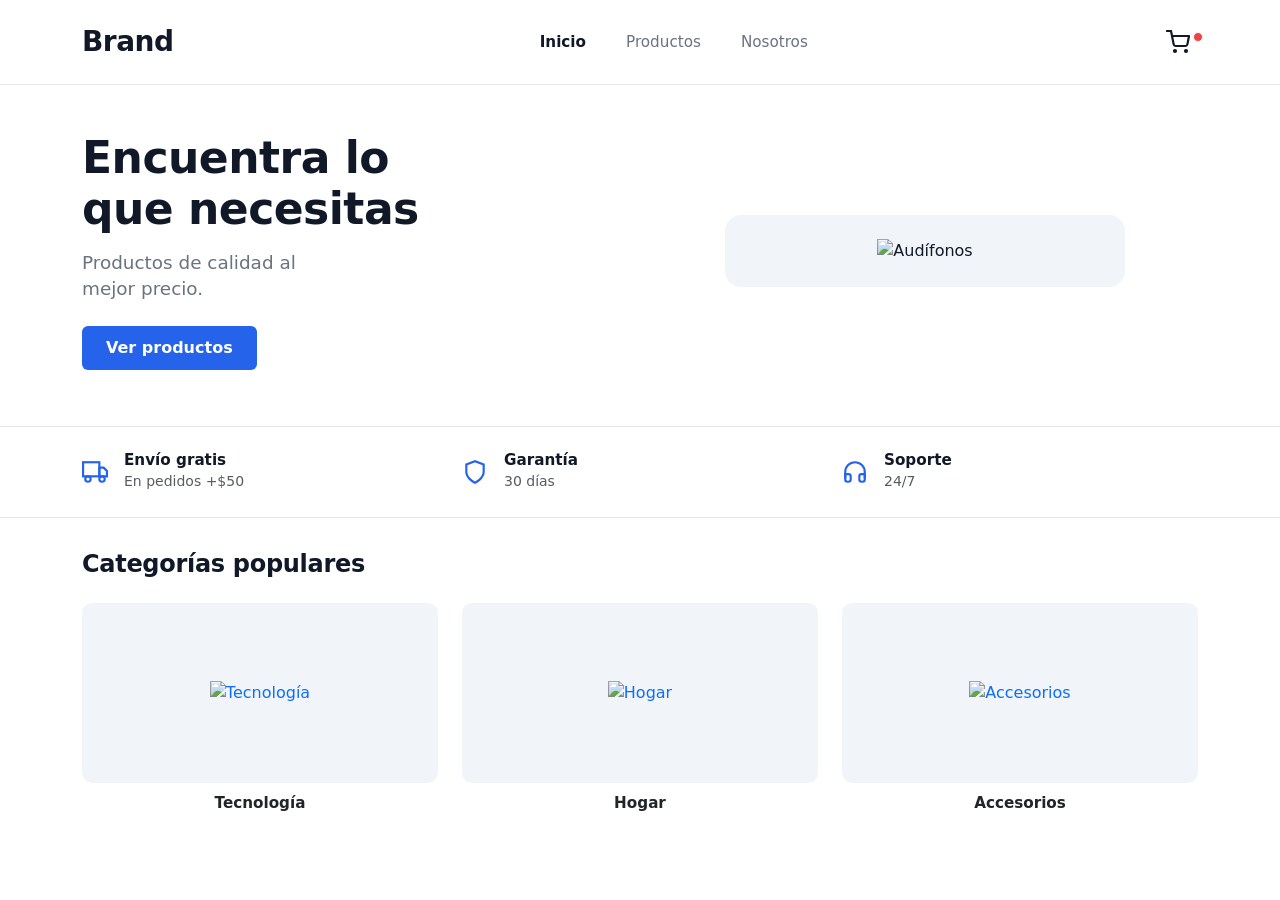
==== index.html @ 9457d9ea "feat: estructura base, recursos e index home" ====
<!DOCTYPE html>
<html lang="es">

<head>
  <meta charset="UTF-8">
  <meta name="viewport" content="width=device-width, initial-scale=1.0">
  <title>Brand - Inicio</title>

  <link rel="stylesheet" href="css/bootstrap.min.css">
  <link rel="stylesheet" href="css/styles.css">
</head>

<body>

  <header>
    <nav class="navbar custom-navbar sticky-top py-3">
      <div class="container d-flex align-items-center justify-content-between">
        <a class="navbar-brand text-dark fw-bold fs-3 mb-0" href="index.html">
          Brand
        </a>

        <ul class="navbar-nav d-none d-md-flex flex-row align-items-center gap-4 mb-0 mx-auto">
          <li class="nav-item">
            <a class="nav-link active px-2 py-1" href="index.html">Inicio</a>
          </li>
          <li class="nav-item">
            <a class="nav-link px-2 py-1" href="views/productos.html">Productos</a>
          </li>
          <li class="nav-item">
            <a class="nav-link px-2 py-1" href="#nosotros">Nosotros</a>
          </li>
        </ul>

        <div class="d-flex align-items-center">
          <a href="views/productos.html" class="cart-icon-btn position-relative text-dark p-2"
            aria-label="Carrito de compras">
            <svg width="24" height="24" viewBox="0 0 24 24" fill="none" stroke="#111827" stroke-width="2.2"
              stroke-linecap="round" stroke-linejoin="round">
              <circle cx="9" cy="21" r="1"></circle>
              <circle cx="20" cy="21" r="1"></circle>
              <path d="M1 1h4l2.68 13.39a2 2 0 0 0 2 1.61h9.72a2 2 0 0 0 2-1.61L23 6H6"></path>
            </svg>
            <span
              class="position-absolute top-1 start-100 translate-middle p-1 bg-danger border border-light rounded-circle cart-red-dot">
              <span class="visually-hidden">Productos en carrito</span>
            </span>
          </a>
        </div>
      </div>
    </nav>
  </header>

  <main role="main">
    <section class="hero-section-light py-5">
      <div class="container">
        <div class="row align-items-center g-4">
          <div class="col-12 col-md-6 text-center text-md-start">
            <h1 class="hero-title-dark mb-3 fw-bold">
              Encuentra lo<br class="d-none d-md-inline"> que necesitas
            </h1>
            <p class="hero-subtitle-gray mb-4">
              Productos de calidad al<br class="d-none d-md-inline"> mejor precio.
            </p>
            <div>
              <a href="views/productos.html" class="btn-royal-blue">
                Ver productos
              </a>
            </div>
          </div>

          <div class="col-12 col-md-6 text-center">
            <div class="hero-img-container mx-auto">
              <img src="assets/img/headphones.svg" alt="Audífonos" class="img-fluid hero-clean-img">
            </div>
          </div>
        </div>
      </div>
    </section>

    <section class="benefits-section-clean py-4 my-2">
      <div class="container">
        <div class="row g-3 g-md-4 benefits-row justify-content-between">
          <div class="col-12 col-md-4">
            <div class="benefit-clean-item d-flex align-items-center gap-3">
              <div class="benefit-blue-icon">
                <svg width="26" height="26" viewBox="0 0 24 24" fill="none" stroke="#2563eb" stroke-width="2">
                  <rect x="1" y="3" width="15" height="13"></rect>
                  <polygon points="16 8 20 8 23 11 23 16 16 16 8"></polygon>
                  <circle cx="5.5" cy="18.5" r="2.5"></circle>
                  <circle cx="18.5" cy="18.5" r="2.5"></circle>
                </svg>
              </div>
              <div>
                <h6 class="benefit-clean-title fw-bold mb-0">Envío gratis</h6>
                <span class="benefit-clean-subtitle text-muted small">En pedidos +$50</span>
              </div>
            </div>
          </div>

          <div class="col-12 col-md-4">
            <div class="benefit-clean-item d-flex align-items-center gap-3">
              <div class="benefit-blue-icon">
                <svg width="26" height="26" viewBox="0 0 24 24" fill="none" stroke="#2563eb" stroke-width="2">
                  <path d="M12 22s8-4 8-10V5l-8-3-8 3v7c0 6 8 10 8 10z"></path>
                </svg>
              </div>
              <div>
                <h6 class="benefit-clean-title fw-bold mb-0">Garantía</h6>
                <span class="benefit-clean-subtitle text-muted small">30 días</span>
              </div>
            </div>
          </div>

          <div class="col-12 col-md-4">
            <div class="benefit-clean-item d-flex align-items-center gap-3">
              <div class="benefit-blue-icon">
                <svg width="26" height="26" viewBox="0 0 24 24" fill="none" stroke="#2563eb" stroke-width="2">
                  <path d="M3 18v-6a9 9 0 0 1 18 0v6"></path>
                  <path
                    d="M21 19a2 2 0 0 1-2 2h-1a2 2 0 0 1-2-2v-3a2 2 0 0 1 2-2h3zM3 19a2 2 0 0 0 2 2h1a2 2 0 0 0 2-2v-3a2 2 0 0 0-2-2H3z">
                  </path>
                </svg>
              </div>
              <div>
                <h6 class="benefit-clean-title fw-bold mb-0">Soporte</h6>
                <span class="benefit-clean-subtitle text-muted small">24/7</span>
              </div>
            </div>
          </div>
        </div>
      </div>
    </section>

    <section class="categories-section-clean py-4 my-2">
      <div class="container">
        <h4 class="fw-bold section-heading-dark mb-4 text-center text-md-start">Categorías populares</h4>

        <div class="row g-3 g-md-4">
          <div class="col-12 col-md-4">
            <a href="views/productos.html?cat=Tecnología" class="category-clean-card text-decoration-none">
              <div class="category-img-container">
                <img src="assets/img/tecnologia.svg" alt="Tecnología" class="img-fluid category-clean-img"
                  loading="lazy">
              </div>
              <div class="category-label text-center py-2">
                <span class="fw-semibold text-dark">Tecnología</span>
              </div>
            </a>
          </div>

          <div class="col-12 col-md-4">
            <a href="views/productos.html?cat=Hogar" class="category-clean-card text-decoration-none">
              <div class="category-img-container">
                <img src="assets/img/hogar.svg" alt="Hogar" class="img-fluid category-clean-img" loading="lazy">
              </div>
              <div class="category-label text-center py-2">
                <span class="fw-semibold text-dark">Hogar</span>
              </div>
            </a>
          </div>

          <div class="col-12 col-md-4">
            <a href="views/productos.html?cat=Accesorios" class="category-clean-card text-decoration-none">
              <div class="category-img-container">
                <img src="assets/img/backpack.svg" alt="Accesorios" class="img-fluid category-clean-img" loading="lazy">
              </div>
              <div class="category-label text-center py-2">
                <span class="fw-semibold text-dark">Accesorios</span>
              </div>
            </a>
          </div>
        </div>
      </div>
    </section>
  </main>

  <script src="js/bootstrap.bundle.min.js"></script>
  <script src="js/products-data.js"></script>
  <script src="js/main.js"></script>

</body>

</html>
---- css/styles.css ----
:root {
  --primary-blue: #2563eb;
  --primary-blue-hover: #1d4ed8;
  --bg-white: #ffffff;
  --bg-light-box: #f1f5f9;
  --bg-subtle: #f8fafc;
  --text-dark: #111827;
  --text-gray: #6b7280;
  --border-light: #e5e7eb;
  --star-gold: #f59e0b;
  --star-muted: #e5e7eb;
  --badge-red: #ef4444;
  --radius-sm: 6px;
  --radius-md: 10px;
  --radius-lg: 16px;
}

body {
  font-family: system-ui, -apple-system, "Segoe UI", Roboto, Helvetica, Arial, sans-serif;
  color: var(--text-dark);
  background-color: var(--bg-white);
  min-height: 100vh;
  display: flex;
  flex-direction: column;
}

.custom-navbar {
  background: var(--bg-white);
  border-bottom: 1px solid var(--border-light);
}

.custom-navbar .navbar-brand {
  letter-spacing: -0.5px;
  font-weight: 800;
  color: var(--text-dark) !important;
}

.custom-navbar .nav-link {
  font-weight: 500;
  font-size: 0.95rem;
  color: var(--text-gray) !important;
  transition: color 0.2s ease;
}

.custom-navbar .nav-link:hover,
.custom-navbar .nav-link.active {
  color: var(--text-dark) !important;
  font-weight: 600;
}

.cart-icon-btn {
  text-decoration: none;
  display: inline-flex;
  align-items: center;
  justify-content: center;
}

.cart-red-dot {
  width: 8px;
  height: 8px;
  background-color: var(--badge-red) !important;
}

.btn-royal-blue {
  background-color: var(--primary-blue);
  color: #ffffff !important;
  border: none;
  font-weight: 600;
  padding: 10px 24px;
  border-radius: var(--radius-sm);
  display: inline-flex;
  align-items: center;
  justify-content: center;
  gap: 8px;
  text-decoration: none;
  transition: background-color 0.2s ease, transform 0.15s ease;
}

.btn-royal-blue:hover {
  background-color: var(--primary-blue-hover);
  color: #ffffff !important;
  transform: translateY(-1px);
}

.hero-section-light {
  background-color: var(--bg-white);
}

.hero-title-dark {
  font-size: 2.75rem;
  font-weight: 800;
  color: var(--text-dark);
  line-height: 1.15;
  letter-spacing: -0.5px;
}

.hero-subtitle-gray {
  color: var(--text-gray);
  font-size: 1.15rem;
  line-height: 1.4;
}

.hero-img-container {
  background-color: var(--bg-light-box);
  border-radius: var(--radius-lg);
  padding: 24px;
  max-width: 400px;
  display: flex;
  align-items: center;
  justify-content: center;
}

.hero-clean-img {
  max-height: 260px;
  object-fit: contain;
}

.benefits-section-clean {
  border-top: 1px solid var(--border-light);
  border-bottom: 1px solid var(--border-light);
}

.benefit-clean-title {
  color: var(--text-dark);
  font-size: 0.95rem;
}

.benefit-clean-subtitle {
  color: var(--text-gray);
}

.section-heading-dark {
  color: var(--text-dark);
  letter-spacing: -0.3px;
}

.category-clean-card {
  display: block;
  background: var(--bg-white);
  border-radius: var(--radius-md);
  transition: transform 0.2s ease;
}

.category-clean-card:hover {
  transform: translateY(-3px);
}

.category-img-container {
  background-color: var(--bg-light-box);
  border-radius: var(--radius-md);
  height: 180px;
  display: flex;
  align-items: center;
  justify-content: center;
  padding: 16px;
  overflow: hidden;
}

.category-clean-img {
  max-height: 100%;
  max-width: 100%;
  object-fit: contain;
  transition: transform 0.3s ease;
}

.category-clean-card:hover .category-clean-img {
  transform: scale(1.05);
}

.category-label span {
  color: var(--text-dark);
  font-size: 0.95rem;
}

.star-gold {
  color: var(--star-gold);
  font-size: 1.1rem;
}

.star-muted {
  color: var(--star-muted);
  font-size: 1.1rem;
}

@media (max-width: 767.98px) {
  .hero-title-dark {
    font-size: 2rem;
  }

  .benefits-row {
    flex-direction: column;
    gap: 16px !important;
  }
}
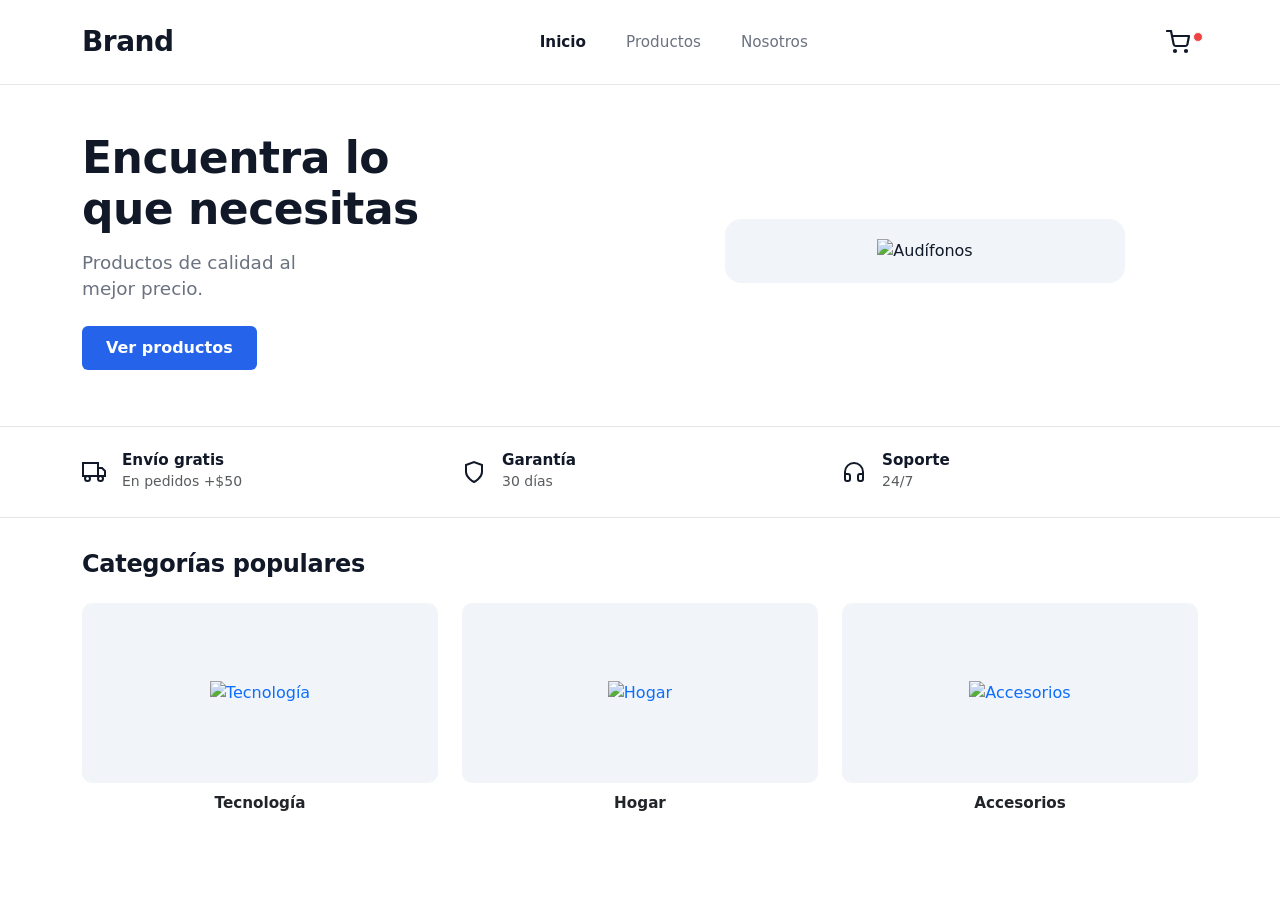
==== commit 30514ef5: "feat: diseño responsivo movil" ====
--- a/index.html
+++ b/index.html
@@ -51,14 +51,14 @@
   </header>
 
   <main role="main">
-    <section class="hero-section-light py-5">
+    <section class="hero-section-light py-4 py-md-5">
       <div class="container">
-        <div class="row align-items-center g-4">
-          <div class="col-12 col-md-6 text-center text-md-start">
-            <h1 class="hero-title-dark mb-3 fw-bold">
-              Encuentra lo<br class="d-none d-md-inline"> que necesitas
+        <div class="row align-items-center g-3 g-md-4">
+          <div class="col-7 col-md-6 text-start">
+            <h1 class="hero-title-dark mb-2 mb-md-3 fw-bold">
+              Encuentra lo<br> que necesitas
             </h1>
-            <p class="hero-subtitle-gray mb-4">
+            <p class="hero-subtitle-gray mb-3 mb-md-4">
               Productos de calidad al<br class="d-none d-md-inline"> mejor precio.
             </p>
             <div>
@@ -68,22 +68,24 @@
             </div>
           </div>
 
-          <div class="col-12 col-md-6 text-center">
+          <div class="col-5 col-md-6 text-center">
             <div class="hero-img-container mx-auto">
-              <img src="assets/img/headphones.svg" alt="Audífonos" class="img-fluid hero-clean-img">
+              <img
+                src="https://www.steren.com.mx/media/catalog/product/cache/0236bbabe616ddcff749ccbc14f38bf2/image/23017b42b/audifonos-bluetooth-multipunto-anc.jpg"
+                alt="Audífonos" class="img-fluid hero-clean-img">
             </div>
           </div>
         </div>
       </div>
     </section>
 
-    <section class="benefits-section-clean py-4 my-2">
+    <section class="benefits-section-clean py-3 py-md-4 my-2">
       <div class="container">
         <div class="row g-3 g-md-4 benefits-row justify-content-between">
           <div class="col-12 col-md-4">
             <div class="benefit-clean-item d-flex align-items-center gap-3">
               <div class="benefit-blue-icon">
-                <svg width="26" height="26" viewBox="0 0 24 24" fill="none" stroke="#2563eb" stroke-width="2">
+                <svg width="24" height="24" viewBox="0 0 24 24" fill="none" stroke="#111827" stroke-width="2">
                   <rect x="1" y="3" width="15" height="13"></rect>
                   <polygon points="16 8 20 8 23 11 23 16 16 16 8"></polygon>
                   <circle cx="5.5" cy="18.5" r="2.5"></circle>
@@ -100,7 +102,7 @@
           <div class="col-12 col-md-4">
             <div class="benefit-clean-item d-flex align-items-center gap-3">
               <div class="benefit-blue-icon">
-                <svg width="26" height="26" viewBox="0 0 24 24" fill="none" stroke="#2563eb" stroke-width="2">
+                <svg width="24" height="24" viewBox="0 0 24 24" fill="none" stroke="#111827" stroke-width="2">
                   <path d="M12 22s8-4 8-10V5l-8-3-8 3v7c0 6 8 10 8 10z"></path>
                 </svg>
               </div>
@@ -114,7 +116,7 @@
           <div class="col-12 col-md-4">
             <div class="benefit-clean-item d-flex align-items-center gap-3">
               <div class="benefit-blue-icon">
-                <svg width="26" height="26" viewBox="0 0 24 24" fill="none" stroke="#2563eb" stroke-width="2">
+                <svg width="24" height="24" viewBox="0 0 24 24" fill="none" stroke="#111827" stroke-width="2">
                   <path d="M3 18v-6a9 9 0 0 1 18 0v6"></path>
                   <path
                     d="M21 19a2 2 0 0 1-2 2h-1a2 2 0 0 1-2-2v-3a2 2 0 0 1 2-2h3zM3 19a2 2 0 0 0 2 2h1a2 2 0 0 0 2-2v-3a2 2 0 0 0-2-2H3z">
@@ -131,40 +133,43 @@
       </div>
     </section>
 
-    <section class="categories-section-clean py-4 my-2">
+    <section class="categories-section-clean py-3 py-md-4 my-2">
       <div class="container">
-        <h4 class="fw-bold section-heading-dark mb-4 text-center text-md-start">Categorías populares</h4>
+        <h4 class="fw-bold section-heading-dark mb-3 mb-md-4 text-start">Categorías populares</h4>
 
-        <div class="row g-3 g-md-4">
-          <div class="col-12 col-md-4">
+        <div class="row g-2 g-md-4">
+          <div class="col-4">
             <a href="views/productos.html?cat=Tecnología" class="category-clean-card text-decoration-none">
               <div class="category-img-container">
-                <img src="assets/img/tecnologia.svg" alt="Tecnología" class="img-fluid category-clean-img"
-                  loading="lazy">
+                <img src="https://image.made-in-china.com/251f0j00AGEUewjsLaWd/made-in-china.jpg" alt="Tecnología"
+                  class="img-fluid category-clean-img" loading="lazy">
               </div>
-              <div class="category-label text-center py-2">
+              <div class="category-label text-center py-1 py-md-2">
                 <span class="fw-semibold text-dark">Tecnología</span>
               </div>
             </a>
           </div>
 
-          <div class="col-12 col-md-4">
+          <div class="col-4">
             <a href="views/productos.html?cat=Hogar" class="category-clean-card text-decoration-none">
               <div class="category-img-container">
-                <img src="assets/img/hogar.svg" alt="Hogar" class="img-fluid category-clean-img" loading="lazy">
+                <img
+                  src="https://cloudfront.dico.com.mx/media/catalog/product/cache/f19118d77c4719d7f47d358600c979dd/s/a/sala-moderna-sofa-gris-uma_sal54622s1-ai-f-01-jpg.jpg?___store=df"
+                  alt="Hogar" class="img-fluid category-clean-img" loading="lazy">
               </div>
-              <div class="category-label text-center py-2">
+              <div class="category-label text-center py-1 py-md-2">
                 <span class="fw-semibold text-dark">Hogar</span>
               </div>
             </a>
           </div>
 
-          <div class="col-12 col-md-4">
+          <div class="col-4">
             <a href="views/productos.html?cat=Accesorios" class="category-clean-card text-decoration-none">
               <div class="category-img-container">
-                <img src="assets/img/backpack.svg" alt="Accesorios" class="img-fluid category-clean-img" loading="lazy">
+                <img src="https://ss327.liverpool.com.mx/xl/1182254475.jpg" alt="Accesorios"
+                  class="img-fluid category-clean-img" loading="lazy">
               </div>
-              <div class="category-label text-center py-2">
+              <div class="category-label text-center py-1 py-md-2">
                 <span class="fw-semibold text-dark">Accesorios</span>
               </div>
             </a>
--- a/css/styles.css
+++ b/css/styles.css
@@ -103,7 +103,7 @@
 .hero-img-container {
   background-color: var(--bg-light-box);
   border-radius: var(--radius-lg);
-  padding: 24px;
+  padding: 20px;
   max-width: 400px;
   display: flex;
   align-items: center;
@@ -152,7 +152,7 @@
   display: flex;
   align-items: center;
   justify-content: center;
-  padding: 16px;
+  padding: 12px;
   overflow: hidden;
 }
 
@@ -184,11 +184,58 @@
 
 @media (max-width: 767.98px) {
   .hero-title-dark {
-    font-size: 2rem;
+    font-size: 1.35rem;
+    line-height: 1.2;
+  }
+
+  .hero-subtitle-gray {
+    font-size: 0.82rem;
+    line-height: 1.3;
+    margin-bottom: 12px !important;
+  }
+
+  .btn-royal-blue {
+    padding: 7px 14px;
+    font-size: 0.85rem;
+    border-radius: 6px;
+  }
+
+  .hero-img-container {
+    padding: 10px;
+    height: 130px;
+    width: 130px;
+    max-width: 100%;
+    border-radius: 14px;
+  }
+
+  .hero-clean-img {
+    max-height: 110px;
   }
 
   .benefits-row {
     flex-direction: column;
-    gap: 16px !important;
+    gap: 12px !important;
+  }
+
+  .benefit-clean-title {
+    font-size: 0.9rem;
+  }
+
+  .benefit-clean-subtitle {
+    font-size: 0.8rem;
+  }
+
+  .category-img-container {
+    height: 75px;
+    padding: 8px;
+    border-radius: 10px;
+  }
+
+  .category-label span {
+    font-size: 0.78rem;
+  }
+
+  .section-heading-dark {
+    font-size: 1.15rem;
   }
 }
